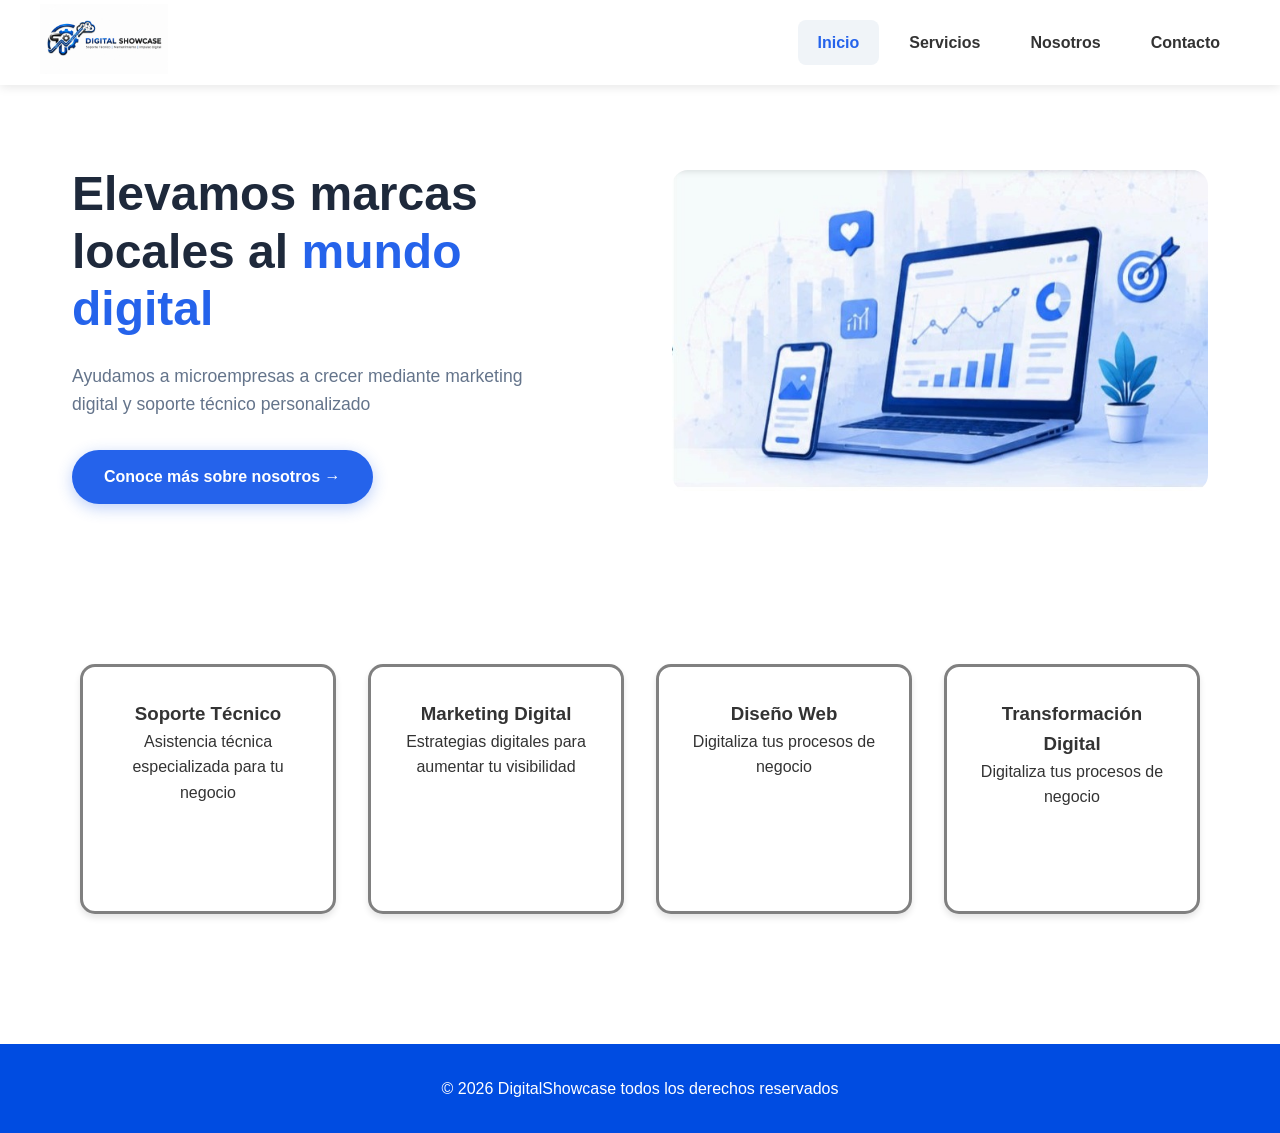
==== index.html @ b7ccfb89 "Primer avance: Estructura principal y estilo inicial" ====
<!DOCTYPE html>
<html lang="es">
<head>
    <meta charset="UTF-8">
    <meta name="viewport" content="width=device-width, initial-scale=1">
    <title>DigitalShowcase - Inicio</title>
    <link href="css/style.css" rel="stylesheet">
</head>
<body>
    <header class="header">
        <div class="container">
            <div class="header-logo">
								<img src="assets/images/logo.jpg" alt="">
            </div>
            <nav class="navbar">
                <ul class="nav-list">
                    <li><a href="index.html" class="nav-link active">Inicio</a></li>
                    <li><a href="servicios.html" class="nav-link">Servicios</a></li>
                    <li><a href="nosotros.html" class="nav-link">Nosotros</a></li>
                    <li><a href="contacto.html" class="nav-link">Contacto</a></li>
                </ul>
            </nav>
        </div>
    </header>

    <main class="main">
			<!--Seccion Hero, o sea es la parte principal de la pagina-->
        <section class="hero">
    <div class="container">
        <div class="hero-content">
            <h1 class="hero-title">
                Elevamos marcas locales al 
                <span class="highlight">mundo digital</span>
            </h1>
            <p class="hero-subtitle">
                Ayudamos a microempresas a crecer mediante
                marketing digital y soporte técnico personalizado
            </p>
            <a href="nosotros.html" class="btn btn-primary">
                Conoce más sobre nosotros →
            </a>
        </div>
        <div class="hero-image">
            <img src="assets/images/img_laptop3.jpg" alt="Marketing Digital">
        </div>
    </div>
</section>
			<!-- Sección contenedora de los servicios -->
<section class="services">
    <div class="container">
        
        <!-- Aquí va el "Grid" (la cuadrícula) que tendrá las 4 cards -->
        <div class="services-grid">
            
            <!-- Card 1 -->
            <article class="service-card">
                <div class="card-icon"></div> <!-- Puedes poner un emoji o una imagen -->
                <div class="card-content">
                    <h3>Soporte Técnico</h3>
                    <p>Asistencia técnica especializada para tu negocio</p>
                    <div class="card-bar"></div> <!-- La barrita azul decorativa -->
                </div>
            </article>

            <!-- Card 2 -->
            <article class="service-card">
                <div class="card-icon"></div>
                <div class="card-content">
                    <h3>Marketing Digital</h3>
                    <p>Estrategias digitales para aumentar tu visibilidad</p>
                    <div class="card-bar"></div>
                </div>
            </article>

            <!-- Card 3 -->
            <article class="service-card">
                <div class="card-img"><a href="assets/"></a></div>
                <div class="card-content">
                    <h3>Diseño Web</h3>
                    <p>Digitaliza tus procesos de negocio</p>
                    <div class="card-bar"></div>
                </div>
            </article>

            <!-- Card 4 -->
            <article class="service-card">
                <div class="card-icon"></div>
                <div class="card-content">
                    <h3>Transformación Digital</h3>
                    <p>Digitaliza tus procesos de negocio</p>
                    <div class="card-bar"></div>
                </div>
            </article>

        </div>
    </div>
</section>
    </main>

    <footer class="footer">
        <p>&copy; 2026 DigitalShowcase todos los derechos reservados</p>
    </footer>
</body>
</html>
---- css/style.css ----
/* Reset básico */
* {
  box-sizing: border-box;
  margin: 0;
  padding: 0;
}

body {
  font-family: 'Segoe UI', Tahoma, Geneva, Verdana, sans-serif;
  font-size: 16px; 
  line-height: 1.6;
  color: #333;
  padding-top: 85px;
}

/* Header */
.header {
  background-color: white;
  position: fixed;
  top: 0;
  left: 0;
  width: 100%;
  height: 85px;
  padding: 0 20px;
  box-shadow: 0 2px 10px rgba(0,0,0,0.1);
  z-index: 1000;
}

.header .container {
  max-width: 1200px;
  margin: 0 auto;
  height: 100%;
  display: flex;
  justify-content: space-between;
  align-items: center;
}

/* Logo */
.header-logo {
  cursor: pointer;
  margin-right: auto;
}

.header-logo h1 {
  font-size: 1.8rem;
  color: #2563eb;
  font-weight: 700;
}

.header-logo img {
  height: 70px;
  width: auto;
  transition: all 0.3s;
}

.header-logo img:hover {
  transform: scale(1.2);
}

/* Navegación */
.nav-list {
  display: flex;
  list-style: none;
  gap: 10px;
}

.nav-list li {
  display: inline-block;
}

.nav-link {
  display: block;
  padding: 10px 20px;
  text-decoration: none;
  color: #333;
  font-weight: 600;
  transition: all 0.3s;
  border-radius: 8px;
}

.nav-link:hover,
.nav-link.active {
  color: #2563eb;  
  background-color: #f0f4f8;
}

/* Footer */
.footer {
  background: #004ce1;
  color: white;
  text-align: center;
  padding: 2rem;
  margin-top: 50px;
}

/* ===== HERO SECTION ===== */
.hero {
  background-color: white;
  padding: 80px 0;
}

.hero .container {
  display: grid;
  grid-template-columns: 1fr 1fr;
  gap: 4rem;
  align-items: center;
  max-width: 1200px;
  margin: 0 auto;
  padding: 0 2rem;
}

.hero-title {
  font-size: 3rem;
  line-height: 1.2;
  font-weight: 700;
  color: #1e293b;
  margin-bottom: 1.5rem;
}

.hero-title .highlight {
  color: #2563eb;

}

.hero-subtitle {
  font-size: 1.1rem;
  color: #64748b;
  line-height: 1.6;
  margin-bottom: 2rem;
  max-width: 90%;
}

.hero-image img {
  width: 100%;
  height: auto;
  border-radius: 16px;
}

/* ===== BOTONES ===== */
.btn {
  display: inline-block;
  padding: 14px 32px;
  border-radius: 50px;
  text-decoration: none;
  font-weight: 600;
  font-size: 1rem;
  transition: all 0.3s ease;
}

.btn-primary {
  background-color: #2563eb;
  color: white;
  box-shadow: 0 4px 15px rgba(37, 99, 235, 0.3);
}

.btn-primary:hover {
  background-color: #1d4ed8;
  transform: translateY(-2px);
  box-shadow: 0 6px 20px rgba(37, 99, 235, 0.4);
}

/*Seccion de la parte de las cards*/
.services{
	padding: 80px;
}

.services-grid{
	display: grid;
	grid-template-columns: repeat(4, 1fr);
	gap: 2rem;
	max-width: 1200px;
	margin: 0 auto;
}

.service-card{
	background-color: white;
	border: 3px solid gray;
	border-radius: 15px;
	padding: 2rem;
	box-shadow: 0 4px 6px rgba(0,0,0,0.1);
	display: flex;
	flex-direction: column;
	min-height: 250px;
	text-align: center;
	transition: all 0.3s ease;
}

.service-card:hover{
	transform: translateY(-10px);
	border-color: blue;
	box-shadow: 0 10px 20px rgba(0,0,0,0.15);
}

/* ===== PÁGINAS INTERNAS ===== */
.page-content {
    padding: 80px 0;
    min-height: 60vh;
}

.page-title {
    text-align: center;
    font-size: 2.5rem;
    color: #1e293b;
    margin-bottom: 1rem;
}

.page-subtitle {
    text-align: center;
    font-size: 1.1rem;
    color: #64748b;
    margin-bottom: 3rem;
    max-width: 700px;
    margin-left: auto;
    margin-right: auto;
}

/* Grid para equipo y contacto */
.team-grid,
.contact-grid {
    display: grid;
    grid-template-columns: repeat(auto-fit, minmax(250px, 1fr));
    gap: 2rem;
    max-width: 1200px;
    margin: 0 auto;
}

.team-card,
.contact-card {
    background: white;
    border: 2px solid #e2e8f0;
    border-radius: 16px;
    padding: 2rem;
    text-align: center;
    transition: all 0.3s ease;
}

.team-card:hover,
.contact-card:hover {
    transform: translateY(-5px);
    border-color: #2563eb;
    box-shadow: 0 10px 20px rgba(0,0,0,0.1);
}

.team-card h3,
.contact-card h3 {
    color: #1e293b;
    margin-bottom: 1rem;
}

.team-contact {
    font-size: 0.9rem;
    color: #64748b;
    margin-top: 0.5rem;
}

/* Misión y Visión */
.vision-mision {
    display: grid;
    grid-template-columns: 1fr 1fr;
    gap: 2rem;
    max-width: 1200px;
    margin: 0 auto;
}

.card-info {
    background: white;
    border: 2px solid #e2e8f0;
    border-radius: 16px;
    padding: 2rem;
}

.card-info h2 {
    color: #2563eb;
    margin-bottom: 1rem;
    font-size: 1.5rem;
}

.card-info p {
    color: #475569;
    line-height: 1.6;
}

/* Responsive */
@media (max-width: 768px) {
    .vision-mision {
        grid-template-columns: 1fr;
    }
}

/* Enlace dentro de las cards */
.btn-link {
    display: inline-block;
    color: #2563eb;
    text-decoration: none;
    font-weight: 600;
    font-size: 0.9rem;
    margin-top: 0.5rem;
    transition: color 0.3s ease;
}

.btn-link:hover {
    color: #1d4ed8;
    text-decoration: underline;
}
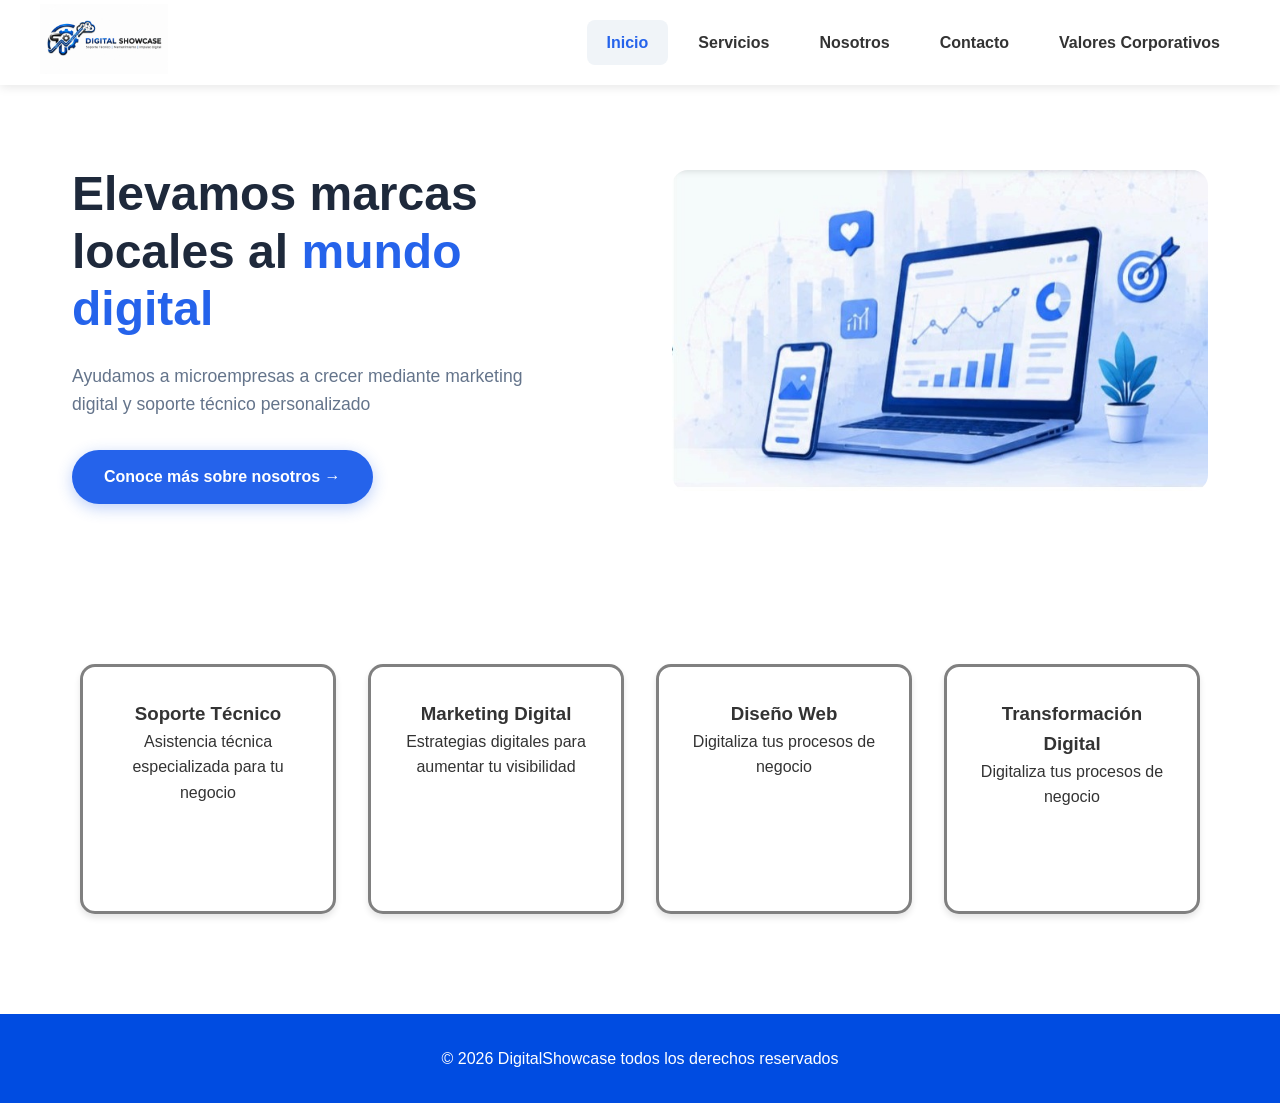
==== commit eaed5bb4: "Agregada la página vitrina digital" ====
--- a/index.html
+++ b/index.html
@@ -18,6 +18,8 @@
                     <li><a href="servicios.html" class="nav-link">Servicios</a></li>
                     <li><a href="nosotros.html" class="nav-link">Nosotros</a></li>
                     <li><a href="contacto.html" class="nav-link">Contacto</a></li>
+										<li><a href="valores.html" class="nav-link">Valores Corporativos</a>
+						</li>
                 </ul>
             </nav>
         </div>
--- a/css/style.css
+++ b/css/style.css
@@ -90,7 +90,7 @@
   color: white;
   text-align: center;
   padding: 2rem;
-  margin-top: 50px;
+  margin-top: 20px;
 }
 
 /* ===== HERO SECTION ===== */
@@ -302,3 +302,176 @@
     color: #1d4ed8;
     text-decoration: underline;
 }
+
+/* ===== VITRINA DIGITAL ===== */
+
+.vitrina-content {
+    padding: 120px 20px 80px;  /* Agregué padding lateral de 20px */
+    min-height: 70vh;
+}
+
+.vitrina-title {
+    font-size: 2.5rem;
+    color: #2563eb;
+    margin-bottom: 3rem;
+    text-align: center;  /* Centré el título */
+}
+
+.vitrina-grid {
+    display: grid;
+    grid-template-columns: 1fr 400px;
+    gap: 4rem;  /* Aumenté el espacio entre columnas */
+    align-items: start;
+    max-width: 1200px;  /* Limité el ancho máximo */
+    margin: 0 auto;  /* Centré el grid */
+}
+
+/* Columna izquierda - Información */
+.vitrina-info {
+    display: flex;
+    flex-direction: column;
+    gap: 2.5rem;  /* Más espacio entre secciones */
+}
+
+.info-section {
+    max-width: 90%;  /* Evita que el texto llegue al borde */
+}
+
+.info-section h2 {
+    font-size: 1.8rem;
+    color: #1e293b;
+    margin-bottom: 1rem;
+}
+
+.info-section p {
+    font-size: 1.1rem;
+    color: #475569;
+    line-height: 1.6;
+}
+
+.cta-box {
+    background: #f1f5f9;
+    padding: 2rem;
+    border-radius: 12px;
+    margin-top: 1rem;
+    text-align: center;  /* Centré el contenido */
+}
+
+.cta-box p {
+    font-size: 1.1rem;
+    color: #1e293b;
+    margin-bottom: 1rem;
+    font-weight: 600;
+}
+
+/* Columna derecha - Caja de plataformas */
+.plataformas-box {
+    background: #f8fafc;
+    border: 2px solid #e2e8f0;
+    border-radius: 16px;
+    padding: 2.5rem 2rem;  /* Más padding vertical */
+    position: relative;
+    max-width: 100%;  /* Asegura que no se salga */
+}
+
+.plataformas-title {
+    font-size: 1.8rem;
+    color: #2563eb;
+    margin-bottom: 1.5rem;
+    text-align: center;
+}
+
+.plataformas-list {
+    list-style: none;
+    padding: 0;
+    margin: 0 0 1.5rem 0;
+}
+
+.plataformas-list li {
+    padding: 1rem 0;
+    border-bottom: 1px solid #e2e8f0;
+    text-align: center;  /* Centré los items */
+}
+
+.plataformas-list li:last-child {
+    border-bottom: none;
+}
+
+.plataformas-list a {
+    color: #1e293b;
+    text-decoration: none;
+    font-size: 1.1rem;
+    transition: color 0.3s ease;
+}
+
+.plataformas-list a:hover {
+    color: #2563eb;
+    text-decoration: underline;
+}
+
+.plataformas-note {
+    text-align: center;
+    color: #64748b;
+    font-size: 0.95rem;
+    font-style: italic;
+}
+
+/* Botón de demostración (arriba a la derecha) */
+.demo-button-container {
+    text-align: right;
+    margin-top: 3rem;
+    padding-right: 20px;  /* Agregué padding derecho */
+}
+
+.btn-demo {
+    background: #2563eb;
+    color: white;
+    padding: 12px 32px;  /* Más padding horizontal */
+    border-radius: 8px;
+    text-decoration: none;
+    font-weight: 600;
+    display: inline-block;
+    transition: all 0.3s ease;
+}
+
+.btn-demo:hover {
+    background: #1d4ed8;
+    transform: translateY(-2px);
+    box-shadow: 0 4px 12px rgba(37, 99, 235, 0.3);
+}
+
+/* Responsive */
+@media (max-width: 992px) {
+    .vitrina-grid {
+        grid-template-columns: 1fr;
+        gap: 3rem;
+    }
+    
+    .plataformas-box {
+        order: -1;
+        max-width: 500px;
+        margin: 0 auto;  /* Centré la caja en móvil */
+    }
+    
+    .info-section {
+        max-width: 100%;
+    }
+}
+
+@media (max-width: 600px) {
+    .vitrina-content {
+        padding: 100px 15px 60px;  /* Más padding lateral en móvil */
+    }
+    
+    .vitrina-title {
+        font-size: 2rem;
+    }
+    
+    .info-section h2 {
+        font-size: 1.5rem;
+    }
+    
+    .info-section p {
+        font-size: 1rem;
+    }
+}
